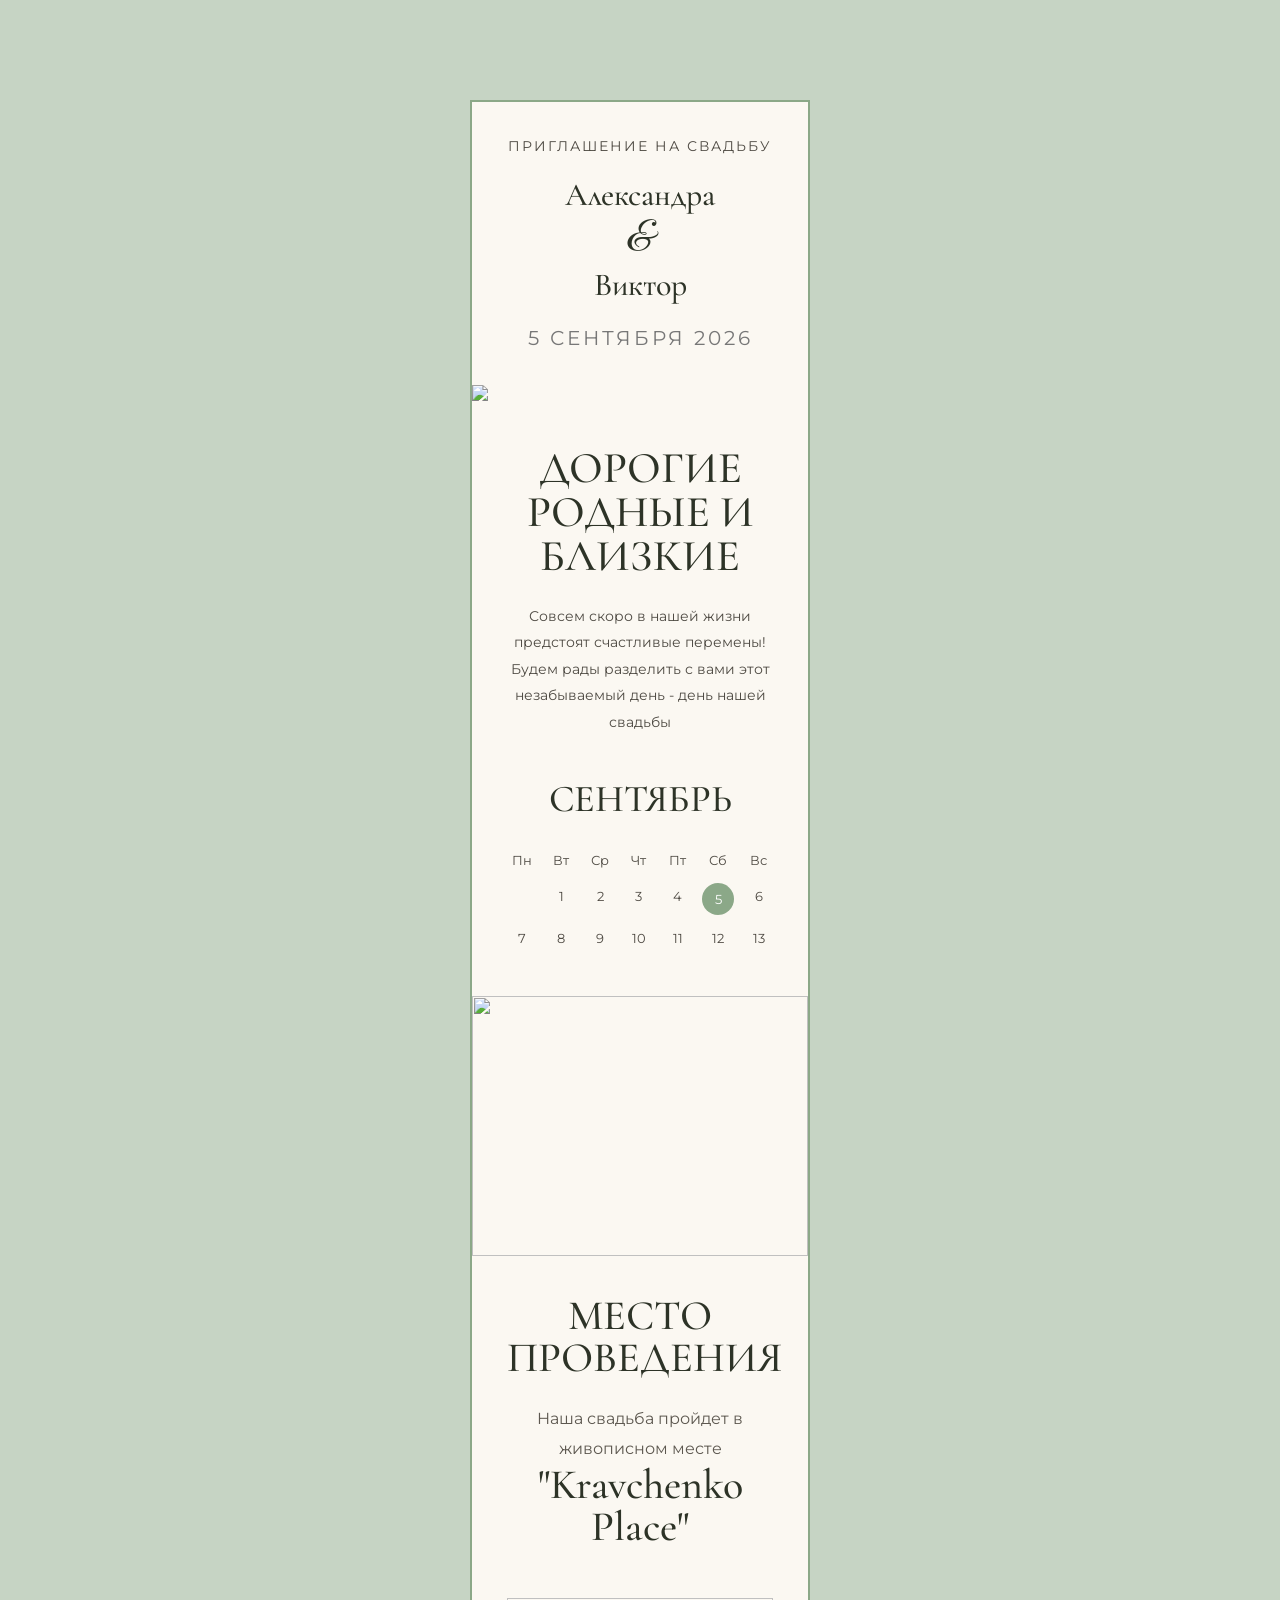
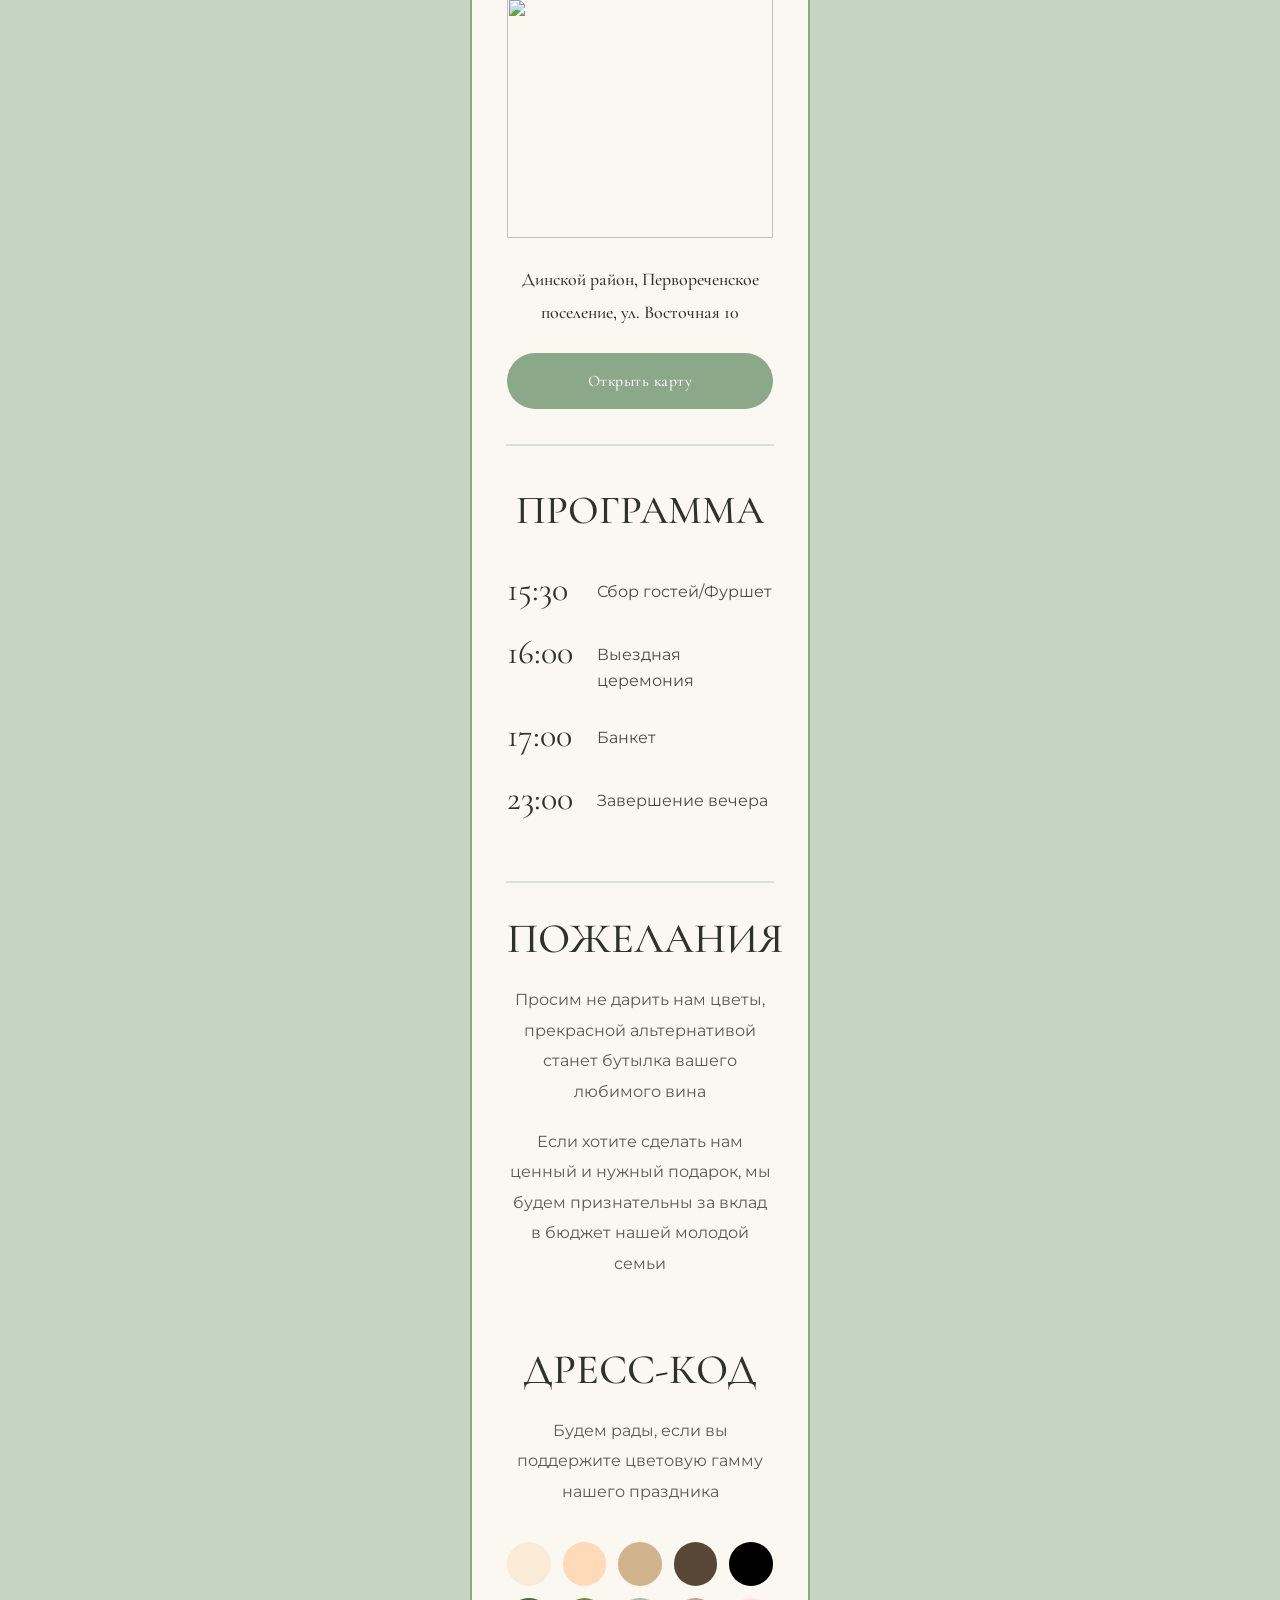
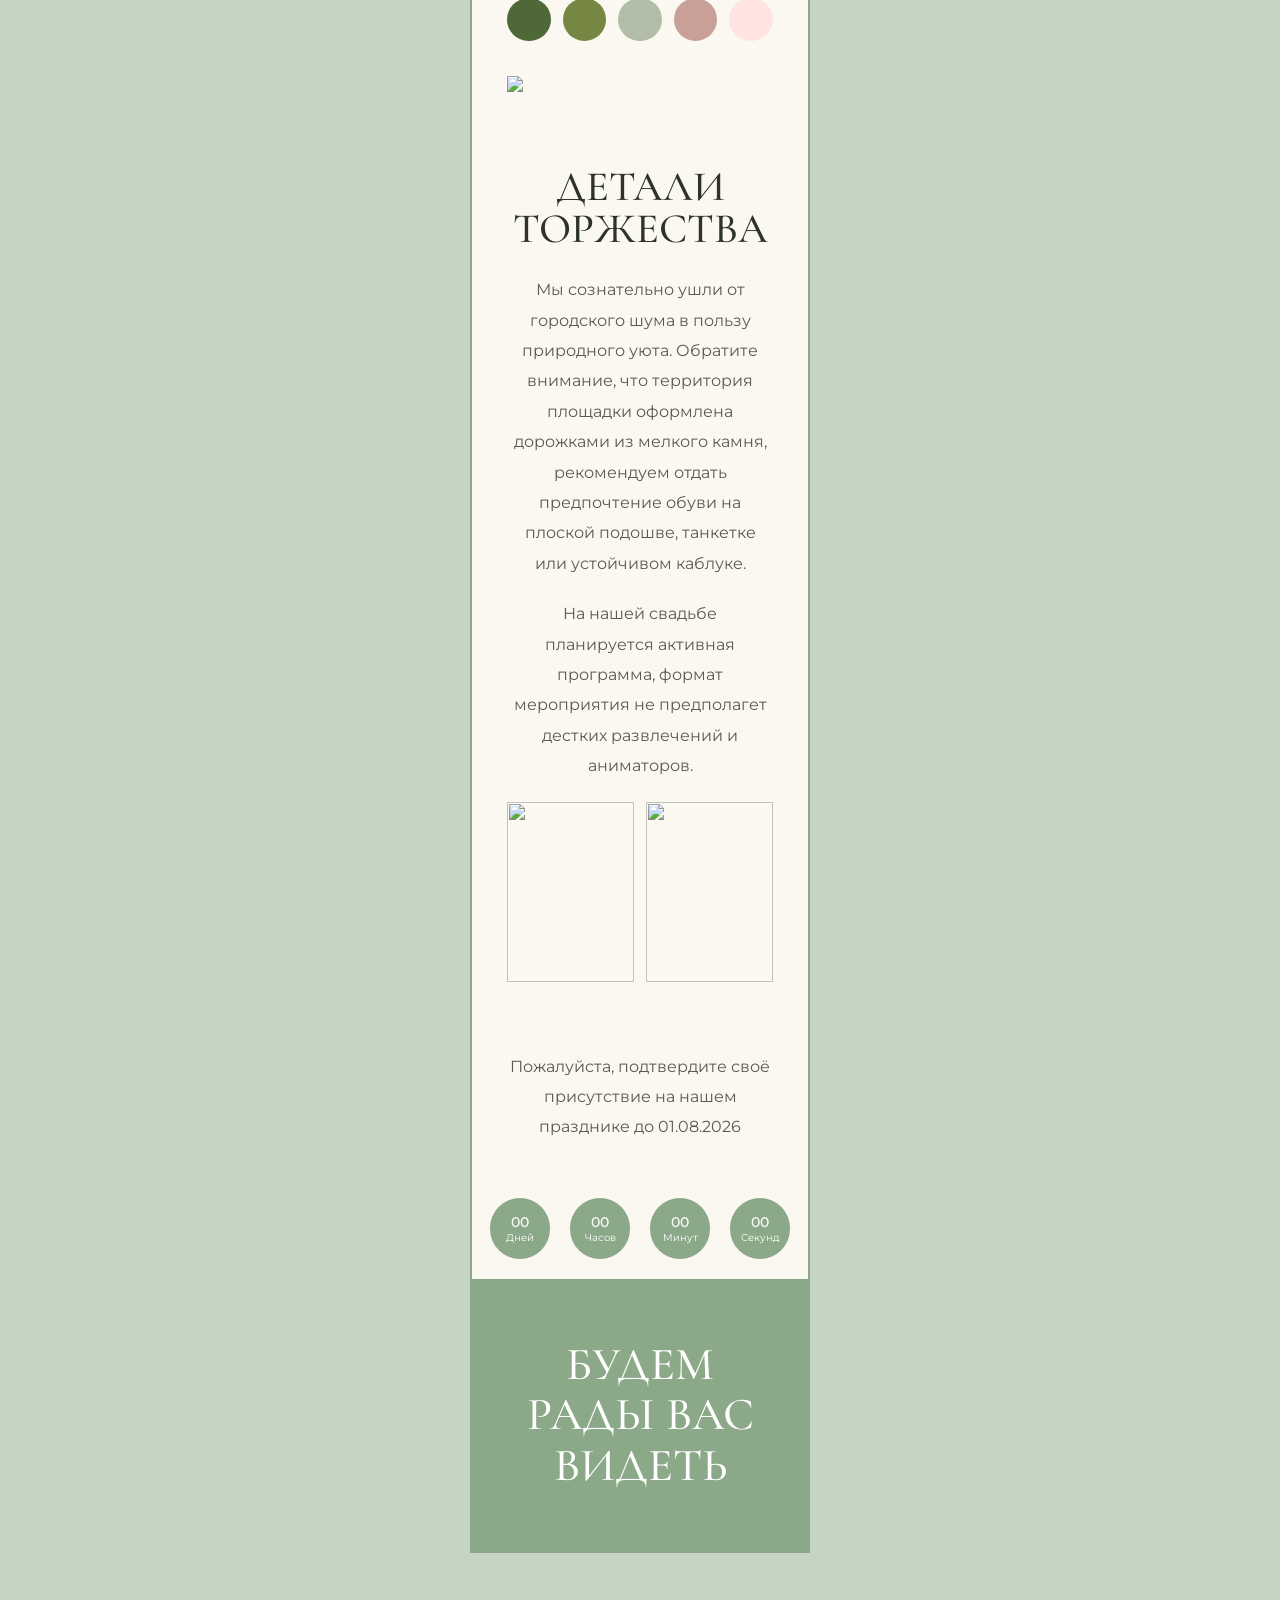
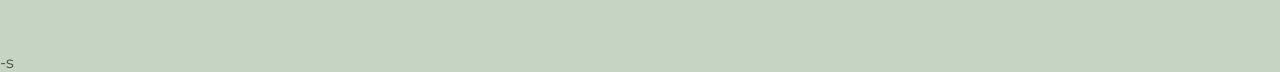
==== web.2.0.html @ 41f01b11 "Add files via upload" ====
<!DOCTYPE html>
<html lang="ru">

<head>
    <meta charset="UTF-8">
    <meta name="viewport" content="width=device-width, initial-scale=1.0">

    <title>Wedding Invitation</title>

    <!-- FONTS -->

    <link rel="preconnect" href="https://fonts.googleapis.com">
    <link rel="preconnect" href="https://fonts.gstatic.com" crossorigin>

    <link href="https://fonts.googleapis.com/css2?family=Cormorant+Garamond:wght@300;400;500;600&family=Montserrat:wght@300;400;500&family=Great+Vibes&display=swap" rel="stylesheet">

    <style>
        /* =========================
RESET
========================= */

        * {
            margin: 0;
            padding: 0;
            box-sizing: border-box;
        }

        body {
            background: #8ba8887d;
            font-family: 'Montserrat', sans-serif;
            color: #4e4a43;
            overflow-x: hidden;
        }

        /* =========================
BACKGROUND GRAIN 8ba8887d цвет бг
========================= */

        body:before {
            content: '';
            position: fixed;
            inset: 0;
            opacity: 0.06;
            background-image: url('https://www.transparenttextures.com/patterns/paper-fibers.png');
            pointer-events: none;
        }

        /* =========================
MAIN LAYOUT
========================= */

        .wrapper {
            width: 100%;
            max-width: 1300px;
            margin: auto;
            padding: 100px 20px;
        }

        .cards {
            display: flex;
            justify-content: center;
            align-items: flex-start;
            gap: 40px;
            flex-wrap: wrap;
        }

        /* =========================
CARD
========================= */

        .card {
            width: 340px;
            background: #fbf8f2;
            border: 2px solid #8ba888;
            position: relative;
            overflow: hidden;
        }

        /* =========================
TYPOGRAPHY
========================= */

        h1,
        h2,
        h3,
        h4 {
            font-family: 'Cormorant Garamond', serif;
            font-weight: 500;
            color: #2d3327;
        }

        .section {
            padding: 35px 35px;
        }

        .title-top {
            text-align: center;
            margin-bottom: 25px;
            letter-spacing: 2px;
            font-size: 14px;
        }

        .names {
            text-align: center;
            line-height: 0.95;
        }

        .names span {
            display: block;
            font-family: 'Great Vibes', cursive;
            font-size: 42px;
            margin: 10px 0;
        }

        .date {
            text-align: center;
            margin-top: 25px;
            font-size: 20px;
            letter-spacing: 3px;
            text-transform: uppercase;
            color: #777;
        }

        .section-title {
            font-size: 42px;
            line-height: 1;
            margin-bottom: 25px;
            text-align: center;
        }

        .text {
            font-size: 16px;
            line-height: 1.9;
            text-align: center;
            color: #5d5850;
        }

        .ra {
            gap: 20px;
            display: grid;
        }

        /* =========================
BOTANICAL DECOR
========================= */

        .leaf-top {
            position: absolute;
            top: -20px;
            left: -10px;
            width: 180px;
            opacity: 0.2;
        }

        .leaf-bottom {
            position: absolute;
            bottom: -20px;
            right: -20px;
            width: 160px;
            opacity: 0.2;
        }

        /* =========================
IMAGE BLOCK
========================= */

        .hero-image {
            width: 100%;
            object-fit: cover;
            display: block;
        }

        /* =========================
INVITATION TEXT
========================= */

        .invitation {
            padding: 45px 35px;
            text-align: center;
        }

        .invitation h2 {
            font-size: 44px;
            line-height: 1;
            margin-bottom: 25px;
        }

        .invitation p {
            line-height: 1.9;
            font-size: 14px;
        }

        /* =========================
CALENDAR
========================= */

        .calendar {
            margin-top: 40px;
            text-align: center;
        }

        .calendar h3 {
            font-size: 38px;
            margin-bottom: 25px;
        }

        .calendar-grid {
            display: grid;
            grid-template-columns: repeat(7, 1fr);
            gap: 10px;
            font-size: 13px;
        }

        .calendar-grid span {
            padding: 5px;
        }

        .active-day {
            width: 32px;
            height: 32px;
            margin: auto;
            border-radius: 50%;
            background: #8ba888;
            color: white;
            display: flex;
            justify-content: center;
            align-items: center;
        }

        /* =========================
TIMER
========================= */
        .timer {
            display: flex;
            gap: 20px;
            font-family: Montserrat, sans-serif;
            justify-content: center;
            padding: 20px;
            color: #ffffff;
            font-size: 10px;
        }

        .timer-item {
            display: flex;
            flex-direction: column;
            align-items: center;
            background: #8ba888;
            padding: 15px;
            border-radius: 30px;
            min-width: 60px;
            width: 100%;
        }

        .timer-item span:first-child {
            font-size: 14px;
            font-weight: 500;
        }


        /* =========================
PROGRAM
========================= */

        .program-image {
            width: 100%;
            height: 260px;
            object-fit: cover;
        }

        .program {
            padding: 40px 35px;
        }

        .program h2 {
            text-align: center;
            font-size: 40px;
            margin-bottom: 35px;
        }

        .timeline-item {
            display: flex;
            margin-bottom: 22px;
            align-items: flex-start;
        }

        .time {
            width: 90px;
            font-family: 'Cormorant Garamond', serif;
            font-size: 34px;
            color: #2d3327;
        }

        .event {
            flex: 1;
            fontize: 14px;
            line-height: 1.6;
            padding-top: 10px;
        }

        /* =========================
VENUE
========================= */

        .venue-image {
            width: 100%;
            height: 240px;
            object-fit: cover;
            margin: 25px 0;
        }

        .address {
            text-align: center;
            line-height: 1.8;
            font-size: 18px;
        }

        /* =========================
PALETTE
========================= */

        .palette {
            display: grid;
            grid-template-columns: repeat(5, 1fr);
            gap: 12px;
            margin: 35px 0;
        }

        .palette span {
            width: 100%;
            aspect-ratio: 1/1;
            border-radius: 50%;
        }

        /* =========================
MOODBOARD
========================= */

        .moodboard {
            display: grid;
            grid-template-columns: 1fr 1fr;
            gap: 12px;
        }

        .moodboard img {
            width: 100%;
            height: 180px;
            object-fit: cover;
        }

        .dress-image {
            width: 100%;
            object-fit: cover;
        }

        /* =========================
BUTTON
========================= */

        .btn {
            display: block;
            width: 100%;
            padding: 18px;
            border-radius: 100px;
            background: #8ba888;
            color: white;
            text-decoration: none;
            text-align: center;
            margin-top: 25px;
            transition: 0.3s;
            font-size: 16px;
            letter-spacing: 0.5px;
            border: none;
        }
        }

        .btn:hover {
            background: #5e6549;
        }

        /* =========================
FOOTER BLOCK #6c8b60 #7a8060
========================= */

        .footer-block {
            background: #8ba888;
            color: white;
            text-align: center;
            padding: 60px 30px;
        }

        .footer-block h2 {
            color: white;
            font-size: 46px;
            line-height: 1.1;
        }

        /* =========================
SIDE TITLE
========================= */

        .side-title {
            position: absolute;
            left: -120px;
            top: 50%;
            transform: rotate(-90deg);
            transform-origin: left top;
            font-family: 'Cormorant Garamond', serif;
            font-size: 56px;
            color: #2d3327;
            letter-spacing: 2px;
        }

        /* =========================
ANIMATION
========================= */

        .card {
            animation: fadeUp 1s ease;
        }

        @keyframes fadeUp {

            from {
                opacity: 0;
                transform: translateY(40px);
            }

            to {
                opacity: 1;
                transform: translateY(0);
            }

        }

        /* =========================
MOBILE
========================= */

        max-width:1100px {

            .cards {
                flex-direction: column;
                align-items: center;
            }

            .side-title {
                display: none;
            }

        }

        max-width:480px {

            .wrapper {
                padding: 50px 15px;
            }

            .card {
                width: 100%;
            }

            .section-title,
            .invitation h2 {
                font-size: 34px;
            }

            .names {
                font-size: 46px;
            }

            .footer-block h2 {
                font-size: 34px;
            }

        }

        .simple-divider {
            border: none;
            border-top: 2px solid #8ba888;
            margin: 2px;
            opacity: 30%;
            margin: 0 auto;
            width: 80%;
        }
    </style>
</head>

<body>

    <div class="wrapper">

        <div class="cards">

            <!-- =========================
        LEFT CARD
        ========================= -->

            <div class="card">



                <img class="leaf-top" src="https://pngimg.com/d/branches_PNG57.png">
                <img class="leaf-bottom" src="https://pngimg.com/d/branches_PNG57.png">

                <div class="section">

                    <div class="title-top">
                        ПРИГЛАШЕНИЕ НА СВАДЬБУ
                    </div>

                    <h1 class="names">
                        Александра
                        <span>&</span>
                        Виктор
                    </h1>

                    <div class="date">
                        5 сентября 2026
                    </div>

                </div>

                <img class="hero-image" src="C:\Users\Виктор\Downloads\IMG_0190.png">
                <div>
                    <div class="invitation">

                        <h2>
                            ДОРОГИЕ

                            РОДНЫЕ И БЛИЗКИЕ
                        </h2>

                        <p>
                            Совсем скоро в нашей жизни
                            предстоят счастливые перемены!
                            Будем рады разделить с вами этот незабываемый день - день нашей свадьбы
                        </p>

                        <div class="calendar">

                            <h3>СЕНТЯБРЬ</h3>

                            <div class="calendar-grid">

                                <span>Пн</span>
                                <span>Вт</span>
                                <span>Ср</span>
                                <span>Чт</span>
                                <span>Пт</span>
                                <span>Сб</span>
                                <span>Вс</span>

                                <span></span>


                                <span>1</span>

                                <span>2</span>
                                <span>3</span>
                                <span>4</span>
                                <span class="active-day">
                                    5
                                </span>
                                <span>6</span>
                                <span>7</span>
                                <span>8</span>

                                <span>9</span>
                                <span>10</span>
                                <span>11</span>
                                <span>12</span>



                                <span>13</span>

                            </div>

                        </div>

                    </div>

                    <img class="program-image" src="C:\Users\Виктор\Downloads\IMG_0188.png">



                    <div class="section">

                        <h2 class="section-title">
                            МЕСТО ПРОВЕДЕНИЯ
                        </h2>

                        <p class="text">
                            Наша свадьба пройдет
                            в живописном месте
                            <h2 class="section-title">"Kravchenko Place"<h2>
                        </p>

                        <img class="venue-image" src="https://kravchenko-place.ru/img/proposal/proposal-5.webp">

                        <p class="address">
                            Динской район,

                            Первореченское поселение,

                            ул. Восточная 10
                        </p>

                        <a href="https://yandex.ru/maps/-/CPCX789n" target="_blank" class="btn">
                            Открыть карту
                        </a>

                    </div>


                </div>


                <!-- =========================
        RIGHT CARD
        ========================= -->
                <hr class="simple-divider">
                <div class="program">


                    <h2>
                        ПРОГРАММА
                    </h2>

                    <div class="timeline-item">
                        <div class="time">15:30</div>
                        <div class="event">Сбор гостей/Фуршет</div>
                    </div>

                    <div class="timeline-item">
                        <div class="time">16:00</div>
                        <div class="event">Выездная церемония</div>
                    </div>

                    <div class="timeline-item">
                        <div class="time">17:00</div>
                        <div class="event">Банкет</div>
                    </div>

                    <div class="timeline-item">
                        <div class="time">23:00</div>
                        <div class="event">Завершение вечера</div>
                    </div>


                </div>
                <hr class="simple-divider">


                <!-- WISH -->

                <div class="section">
                    <h2 class="section-title">
                        ПОЖЕЛАНИЯ
                    </h2>

                    <div class="ra">
                        <p class="text">
                            Просим не дарить нам цветы, прекрасной альтернативой станет бутылка вашего любимого вина </p>
                        <p class="text"> Если хотите сделать нам ценный и нужный подарок, мы будем признательны за вклад в бюджет нашей молодой семьи
                        </p>
                    </div>

                </div>

                <!-- DRESS CODE -->

                <div class="section">

                    <h2 class="section-title">
                        ДРЕСС-КОД
                    </h2>

                    <p class="text">
                        Будем рады, если вы поддержите
                        цветовую гамму нашего праздника
                    </p>

                    <div class="palette">

                        <span style="background:#FAEBD7"></span>
                        <span style="background:#FFDAB9"></span>
                        <span style="background:#D2B48C"></span>
                        <span style="background:#584737"></span>
                        <span style="background:#010101"></span>

                        <span style="background:#4E6838"></span>
                        <span style="background:#768743"></span>
                        <span style="background:#B1BDA7"></span>
                        <span style="background:#C8A098"></span>
                        <span style="background:#FFE4E1"></span>

                    </div>

                    <img class="dress-image" src="C:\Users\Виктор\Downloads\dress.png">





                </div>
                <!-- DETAILS-->

                <div class="section">

                    <h2 class="section-title">
                        ДЕТАЛИ ТОРЖЕСТВА
                    </h2>
                    <div class="ra">
                        <p class="text">
                            Мы сознательно ушли от городского шума в пользу природного уюта. Обратите внимание, что территория площадки оформлена дорожками из мелкого камня, рекомендуем отдать предпочтение обуви на плоской подошве, танкетке или устойчивом каблуке.
                        </p>

                        <p class="text">
                            На нашей свадьбе планируется активная программа, формат мероприятия не предполагет дестких развлечений и аниматоров.
                        </p>
                        <div class="moodboard">

                            <img src="https://avatars.mds.yandex.net/get-altay/11299266/2a00000191fdfb57966307c439804e7e529c/XXXL">

                            <img src="https://kravchenko-place.ru/img/pictures/gallery-6.webp">

                        </div>
                    </div>

                </div>
                <!-- RSVP -->

                <div class="section">


                    <p class="text">
                        Пожалуйста, подтвердите своё присутствие на нашем празднике до 01.08.2026
                    </p>



                </div>

                <div>
                    <div class="timer">
                        <div class="timer-item"><span id="days">00</span><span>Дней</span></div>
                        <div class="timer-item"><span id="hours">00</span><span>Часов</span></div>
                        <div class="timer-item"><span id="minutes">00</span><span>Минут</span></div>
                        <div class="timer-item"><span id="seconds">00</span><span>Секунд</span></div>
                    </div>
                </div>

                <!-- FOOTER -->

                <div class="footer-block">

                    <h2>
                        БУДЕМ РАДЫ

                        ВАС ВИДЕТЬ
                    </h2>

                </div>

            </div>

        </div>

    </div>
    <script>
        // Укажите целевую дату (год, месяц (0-11), день, часы, минуты)
        const targetDate = new Date(2026, 08, 05, 15, 00, 00);

        function updateTimer() {
            const now = new Date();
            const diff = targetDate - now;

            if (diff <= 0) {
                clearInterval(interval);
                document.querySelector('.timer').innerHTML = "Время вышло!";
                return;
            }

            const days = Math.floor(diff / (1000 * 60 * 60 * 24));
            const hours = Math.floor((diff / (1000 * 60 * 60)) % 24);
            const minutes = Math.floor((diff / (1000 * 60)) % 60);
            const seconds = Math.floor((diff / 1000) % 60);

            document.getElementById('days').textContent = String(days).padStart(2, '0');
            document.getElementById('hours').textContent = String(hours).padStart(2, '0');
            document.getElementById('minutes').textContent = String(minutes).padStart(2, '0');
            document.getElementById('seconds').textContent = String(seconds).padStart(2, '0');
        }

        // Запуск таймера сразу и обновление каждую секунду
        updateTimer();
        const interval = setInterval(updateTimer, 1000);
    </script>

</body>

</html>-s
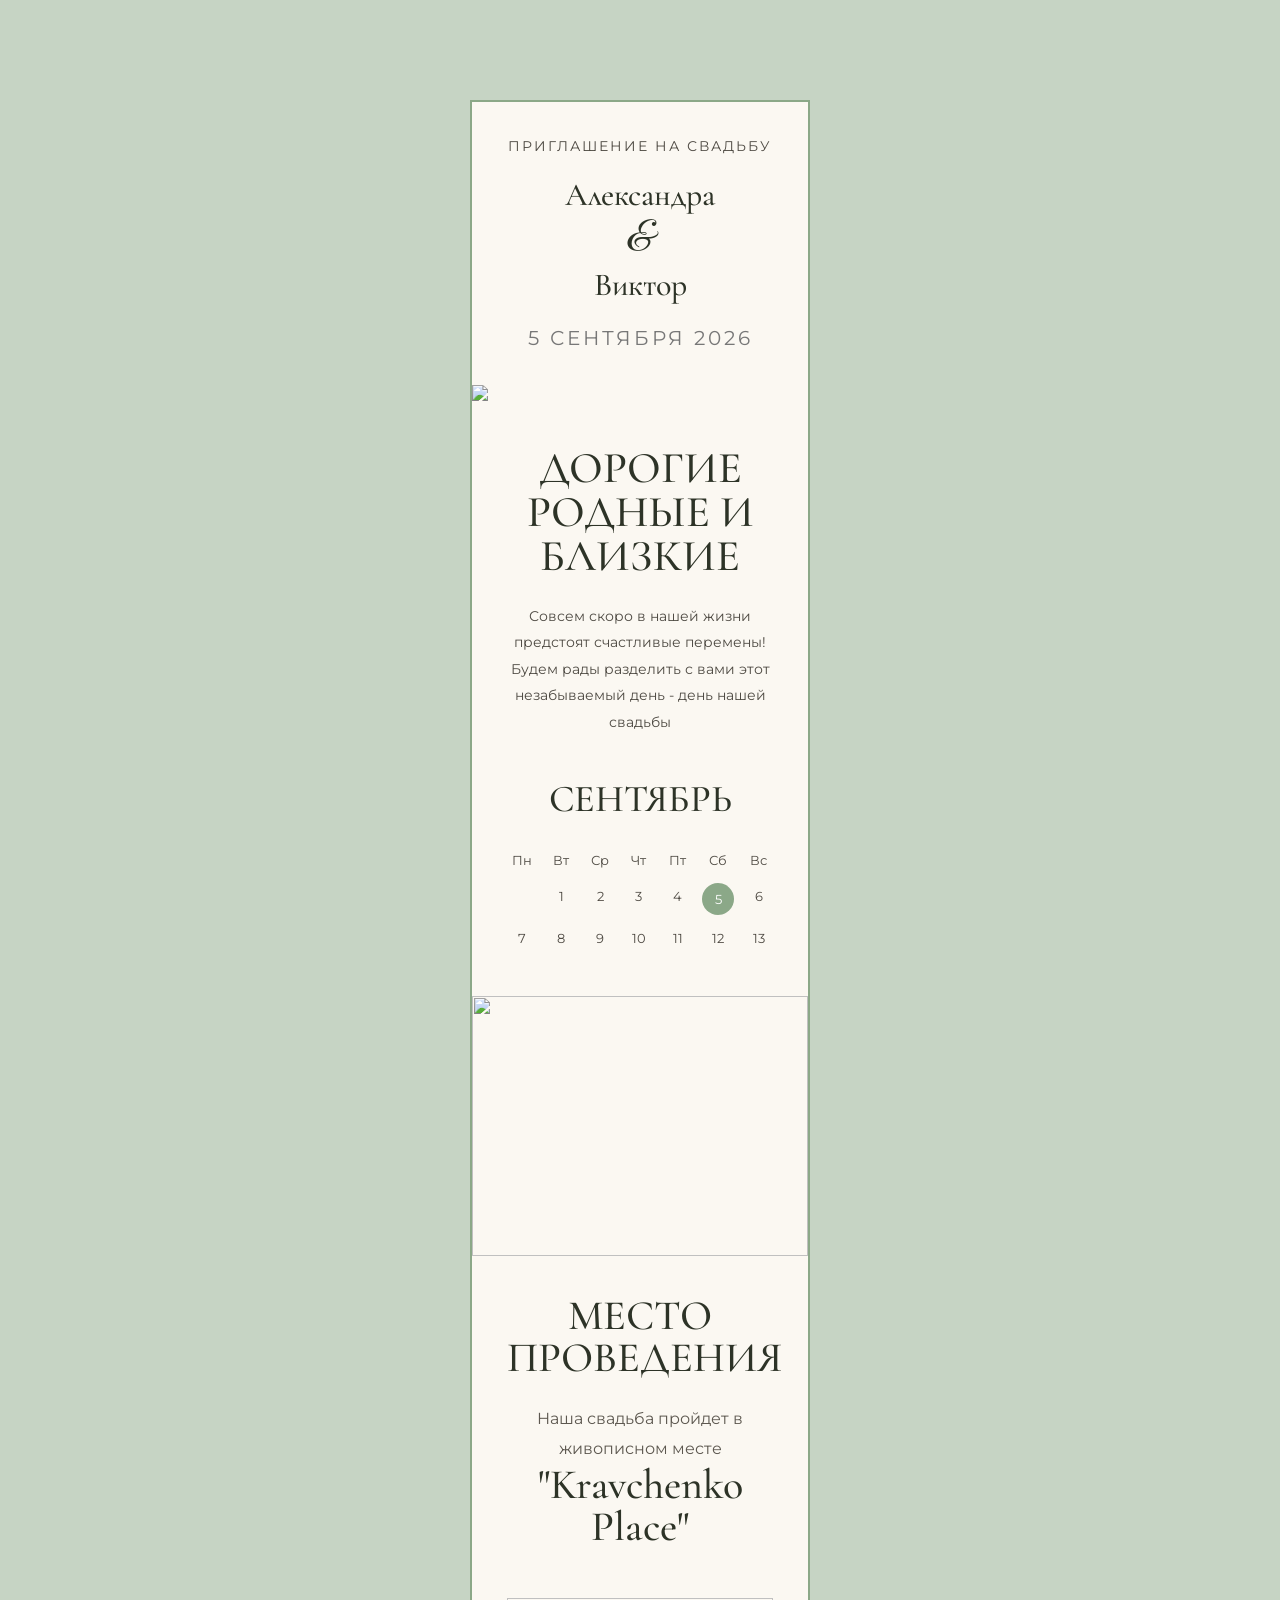
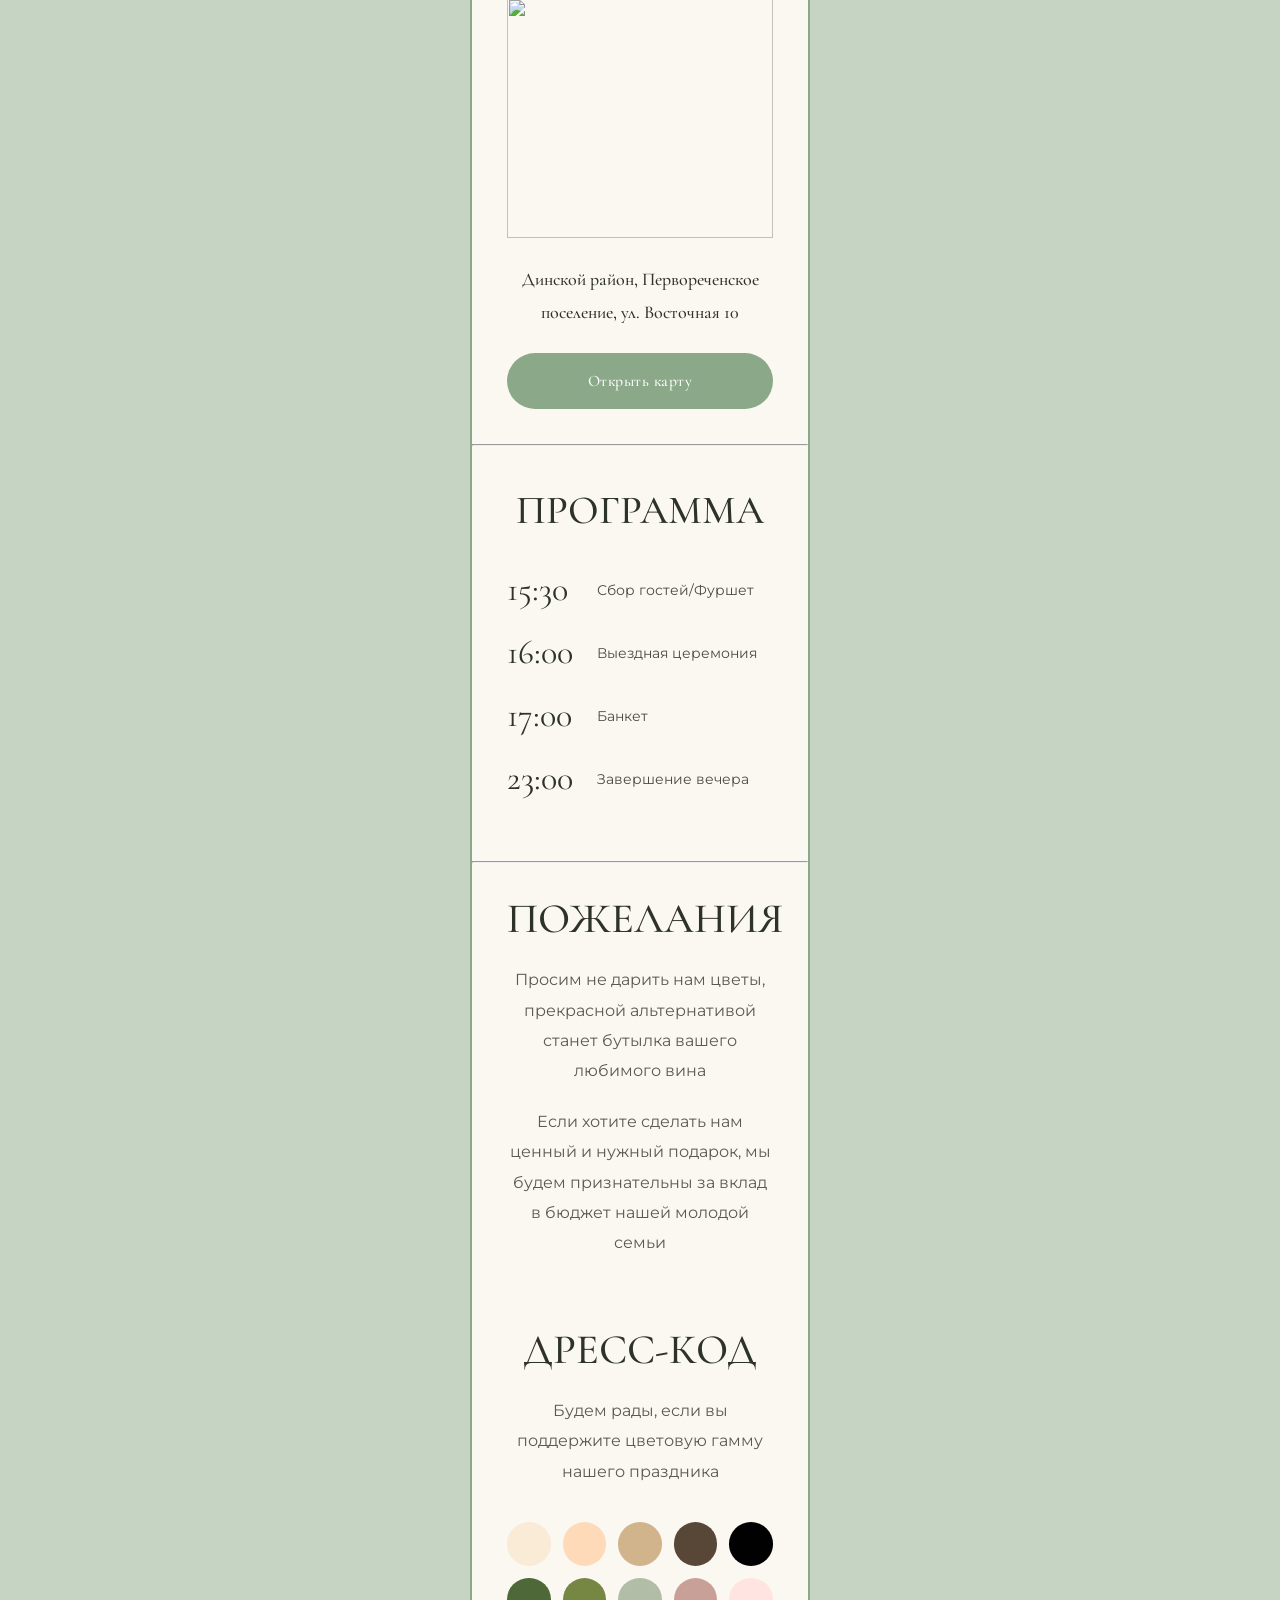
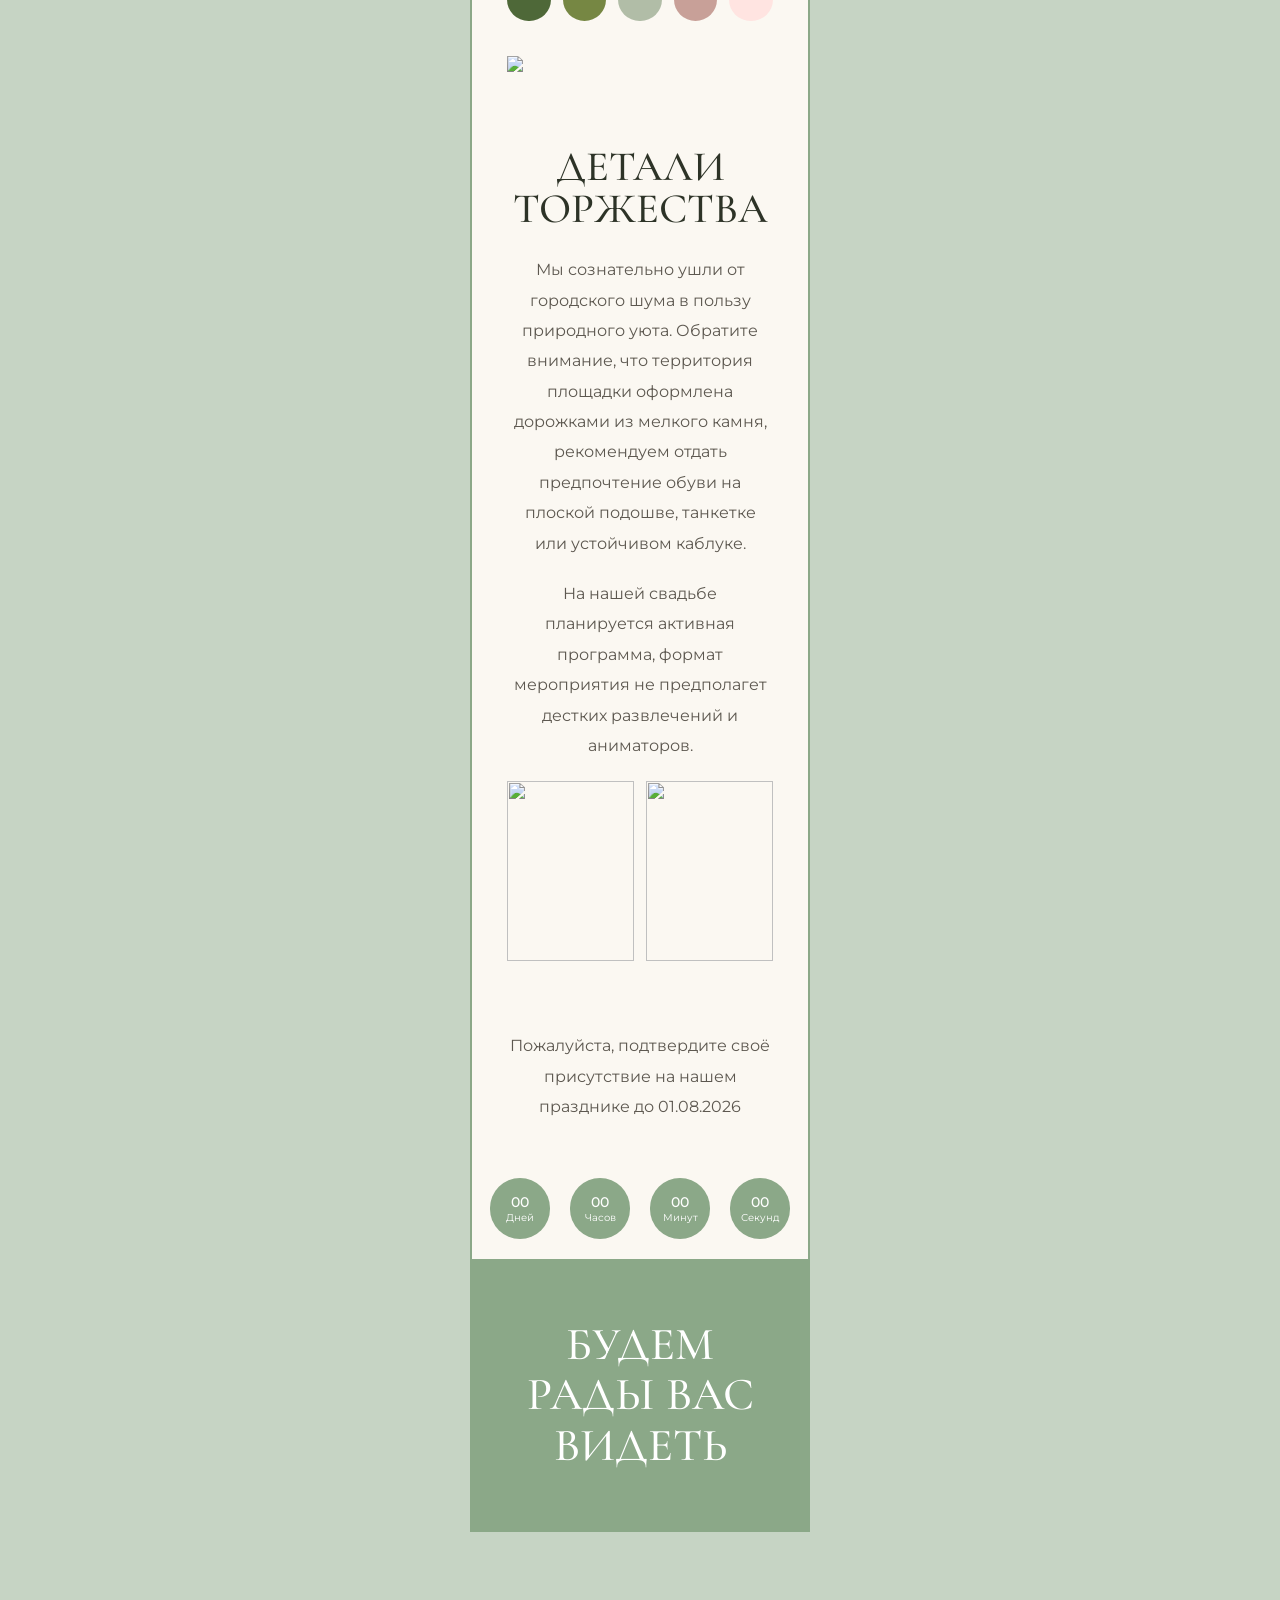
==== commit d06143c8: "Add files via upload" ====
--- a/web.2.0.html
+++ b/web.2.0.html
@@ -1,5 +1,6 @@
 <!DOCTYPE html>
 <html lang="ru">
+<link rel="stylesheet" href="style.css">
 
 <head>
     <meta charset="UTF-8">
@@ -14,475 +15,7 @@
 
     <link href="https://fonts.googleapis.com/css2?family=Cormorant+Garamond:wght@300;400;500;600&family=Montserrat:wght@300;400;500&family=Great+Vibes&display=swap" rel="stylesheet">
 
-    <style>
-        /* =========================
-RESET
-========================= */
-
-        * {
-            margin: 0;
-            padding: 0;
-            box-sizing: border-box;
-        }
-
-        body {
-            background: #8ba8887d;
-            font-family: 'Montserrat', sans-serif;
-            color: #4e4a43;
-            overflow-x: hidden;
-        }
-
-        /* =========================
-BACKGROUND GRAIN 8ba8887d цвет бг
-========================= */
-
-        body:before {
-            content: '';
-            position: fixed;
-            inset: 0;
-            opacity: 0.06;
-            background-image: url('https://www.transparenttextures.com/patterns/paper-fibers.png');
-            pointer-events: none;
-        }
-
-        /* =========================
-MAIN LAYOUT
-========================= */
-
-        .wrapper {
-            width: 100%;
-            max-width: 1300px;
-            margin: auto;
-            padding: 100px 20px;
-        }
-
-        .cards {
-            display: flex;
-            justify-content: center;
-            align-items: flex-start;
-            gap: 40px;
-            flex-wrap: wrap;
-        }
-
-        /* =========================
-CARD
-========================= */
-
-        .card {
-            width: 340px;
-            background: #fbf8f2;
-            border: 2px solid #8ba888;
-            position: relative;
-            overflow: hidden;
-        }
-
-        /* =========================
-TYPOGRAPHY
-========================= */
-
-        h1,
-        h2,
-        h3,
-        h4 {
-            font-family: 'Cormorant Garamond', serif;
-            font-weight: 500;
-            color: #2d3327;
-        }
-
-        .section {
-            padding: 35px 35px;
-        }
-
-        .title-top {
-            text-align: center;
-            margin-bottom: 25px;
-            letter-spacing: 2px;
-            font-size: 14px;
-        }
-
-        .names {
-            text-align: center;
-            line-height: 0.95;
-        }
-
-        .names span {
-            display: block;
-            font-family: 'Great Vibes', cursive;
-            font-size: 42px;
-            margin: 10px 0;
-        }
-
-        .date {
-            text-align: center;
-            margin-top: 25px;
-            font-size: 20px;
-            letter-spacing: 3px;
-            text-transform: uppercase;
-            color: #777;
-        }
-
-        .section-title {
-            font-size: 42px;
-            line-height: 1;
-            margin-bottom: 25px;
-            text-align: center;
-        }
-
-        .text {
-            font-size: 16px;
-            line-height: 1.9;
-            text-align: center;
-            color: #5d5850;
-        }
-
-        .ra {
-            gap: 20px;
-            display: grid;
-        }
-
-        /* =========================
-BOTANICAL DECOR
-========================= */
-
-        .leaf-top {
-            position: absolute;
-            top: -20px;
-            left: -10px;
-            width: 180px;
-            opacity: 0.2;
-        }
-
-        .leaf-bottom {
-            position: absolute;
-            bottom: -20px;
-            right: -20px;
-            width: 160px;
-            opacity: 0.2;
-        }
-
-        /* =========================
-IMAGE BLOCK
-========================= */
-
-        .hero-image {
-            width: 100%;
-            object-fit: cover;
-            display: block;
-        }
-
-        /* =========================
-INVITATION TEXT
-========================= */
-
-        .invitation {
-            padding: 45px 35px;
-            text-align: center;
-        }
-
-        .invitation h2 {
-            font-size: 44px;
-            line-height: 1;
-            margin-bottom: 25px;
-        }
-
-        .invitation p {
-            line-height: 1.9;
-            font-size: 14px;
-        }
-
-        /* =========================
-CALENDAR
-========================= */
-
-        .calendar {
-            margin-top: 40px;
-            text-align: center;
-        }
-
-        .calendar h3 {
-            font-size: 38px;
-            margin-bottom: 25px;
-        }
-
-        .calendar-grid {
-            display: grid;
-            grid-template-columns: repeat(7, 1fr);
-            gap: 10px;
-            font-size: 13px;
-        }
-
-        .calendar-grid span {
-            padding: 5px;
-        }
-
-        .active-day {
-            width: 32px;
-            height: 32px;
-            margin: auto;
-            border-radius: 50%;
-            background: #8ba888;
-            color: white;
-            display: flex;
-            justify-content: center;
-            align-items: center;
-        }
-
-        /* =========================
-TIMER
-========================= */
-        .timer {
-            display: flex;
-            gap: 20px;
-            font-family: Montserrat, sans-serif;
-            justify-content: center;
-            padding: 20px;
-            color: #ffffff;
-            font-size: 10px;
-        }
-
-        .timer-item {
-            display: flex;
-            flex-direction: column;
-            align-items: center;
-            background: #8ba888;
-            padding: 15px;
-            border-radius: 30px;
-            min-width: 60px;
-            width: 100%;
-        }
-
-        .timer-item span:first-child {
-            font-size: 14px;
-            font-weight: 500;
-        }
-
-
-        /* =========================
-PROGRAM
-========================= */
-
-        .program-image {
-            width: 100%;
-            height: 260px;
-            object-fit: cover;
-        }
-
-        .program {
-            padding: 40px 35px;
-        }
-
-        .program h2 {
-            text-align: center;
-            font-size: 40px;
-            margin-bottom: 35px;
-        }
-
-        .timeline-item {
-            display: flex;
-            margin-bottom: 22px;
-            align-items: flex-start;
-        }
-
-        .time {
-            width: 90px;
-            font-family: 'Cormorant Garamond', serif;
-            font-size: 34px;
-            color: #2d3327;
-        }
-
-        .event {
-            flex: 1;
-            fontize: 14px;
-            line-height: 1.6;
-            padding-top: 10px;
-        }
-
-        /* =========================
-VENUE
-========================= */
-
-        .venue-image {
-            width: 100%;
-            height: 240px;
-            object-fit: cover;
-            margin: 25px 0;
-        }
-
-        .address {
-            text-align: center;
-            line-height: 1.8;
-            font-size: 18px;
-        }
-
-        /* =========================
-PALETTE
-========================= */
-
-        .palette {
-            display: grid;
-            grid-template-columns: repeat(5, 1fr);
-            gap: 12px;
-            margin: 35px 0;
-        }
-
-        .palette span {
-            width: 100%;
-            aspect-ratio: 1/1;
-            border-radius: 50%;
-        }
-
-        /* =========================
-MOODBOARD
-========================= */
-
-        .moodboard {
-            display: grid;
-            grid-template-columns: 1fr 1fr;
-            gap: 12px;
-        }
-
-        .moodboard img {
-            width: 100%;
-            height: 180px;
-            object-fit: cover;
-        }
-
-        .dress-image {
-            width: 100%;
-            object-fit: cover;
-        }
-
-        /* =========================
-BUTTON
-========================= */
-
-        .btn {
-            display: block;
-            width: 100%;
-            padding: 18px;
-            border-radius: 100px;
-            background: #8ba888;
-            color: white;
-            text-decoration: none;
-            text-align: center;
-            margin-top: 25px;
-            transition: 0.3s;
-            font-size: 16px;
-            letter-spacing: 0.5px;
-            border: none;
-        }
-        }
-
-        .btn:hover {
-            background: #5e6549;
-        }
-
-        /* =========================
-FOOTER BLOCK #6c8b60 #7a8060
-========================= */
-
-        .footer-block {
-            background: #8ba888;
-            color: white;
-            text-align: center;
-            padding: 60px 30px;
-        }
-
-        .footer-block h2 {
-            color: white;
-            font-size: 46px;
-            line-height: 1.1;
-        }
-
-        /* =========================
-SIDE TITLE
-========================= */
-
-        .side-title {
-            position: absolute;
-            left: -120px;
-            top: 50%;
-            transform: rotate(-90deg);
-            transform-origin: left top;
-            font-family: 'Cormorant Garamond', serif;
-            font-size: 56px;
-            color: #2d3327;
-            letter-spacing: 2px;
-        }
-
-        /* =========================
-ANIMATION
-========================= */
-
-        .card {
-            animation: fadeUp 1s ease;
-        }
-
-        @keyframes fadeUp {
-
-            from {
-                opacity: 0;
-                transform: translateY(40px);
-            }
-
-            to {
-                opacity: 1;
-                transform: translateY(0);
-            }
-
-        }
-
-        /* =========================
-MOBILE
-========================= */
-
-        max-width:1100px {
-
-            .cards {
-                flex-direction: column;
-                align-items: center;
-            }
-
-            .side-title {
-                display: none;
-            }
-
-        }
-
-        max-width:480px {
-
-            .wrapper {
-                padding: 50px 15px;
-            }
-
-            .card {
-                width: 100%;
-            }
-
-            .section-title,
-            .invitation h2 {
-                font-size: 34px;
-            }
-
-            .names {
-                font-size: 46px;
-            }
-
-            .footer-block h2 {
-                font-size: 34px;
-            }
-
-        }
-
-        .simple-divider {
-            border: none;
-            border-top: 2px solid #8ba888;
-            margin: 2px;
-            opacity: 30%;
-            margin: 0 auto;
-            width: 80%;
-        }
-    </style>
+
 </head>
 
 <body>
@@ -520,7 +53,7 @@
 
                 </div>
 
-                <img class="hero-image" src="C:\Users\Виктор\Downloads\IMG_0190.png">
+                <img class="hero-image" src="/img/IMG_0190.png">
                 <div>
                     <div class="invitation">
 
@@ -580,7 +113,7 @@
 
                     </div>
 
-                    <img class="program-image" src="C:\Users\Виктор\Downloads\IMG_0188.png">
+                    <img class="program-image" src="/img/IMG_0188.png">
 
 
 
@@ -697,7 +230,7 @@
 
                     </div>
 
-                    <img class="dress-image" src="C:\Users\Виктор\Downloads\dress.png">
+                    <img class="dress-image" src="/img/dress.png">
 
 
 
@@ -800,4 +333,4 @@
 
 </body>
 
-</html>-s+</html>
--- a/style.css
+++ b/style.css
@@ -0,0 +1,393 @@
+/* =========================
+RESET
+========================= */
+
+* {
+    margin: 0;
+    padding: 0;
+    box-sizing: border-box;
+}
+
+body {
+    background: #8ba8887d;
+    font-family: 'Montserrat', sans-serif;
+    color: #4e4a43;
+    overflow-x: hidden;
+}
+
+/* =========================
+BACKGROUND GRAIN 8ba8887d цвет бг
+========================= */
+
+body:before {
+    content: '';
+    position: fixed;
+    inset: 0;
+    opacity: 0.06;
+    background-image: url('https://www.transparenttextures.com/patterns/paper-fibers.png');
+    pointer-events: none;
+}
+
+/* =========================
+MAIN LAYOUT
+========================= */
+
+.wrapper {
+    width: 100%;
+    max-width: 1300px;
+    margin: auto;
+    padding: 100px 20px;
+}
+
+.cards {
+    display: flex;
+    justify-content: center;
+    align-items: flex-start;
+    gap: 40px;
+    flex-wrap: wrap;
+}
+
+/* =========================
+CARD
+========================= */
+
+.card {
+    width: 340px;
+    background: #fbf8f2;
+    border: 2px solid #8ba888;
+    position: relative;
+    overflow: hidden;
+}
+
+/* =========================
+TYPOGRAPHY
+========================= */
+
+h1,
+h2,
+h3,
+h4 {
+    font-family: 'Cormorant Garamond', serif;
+    font-weight: 500;
+    color: #2d3327;
+}
+
+.section {
+    padding: 35px 35px;
+}
+
+.title-top {
+    text-align: center;
+    margin-bottom: 25px;
+    letter-spacing: 2px;
+    font-size: 14px;
+}
+
+.names {
+    text-align: center;
+    line-height: 0.95;
+}
+
+.names span {
+    display: block;
+    font-family: 'Great Vibes', cursive;
+    font-size: 42px;
+    margin: 10px 0;
+}
+
+.date {
+    text-align: center;
+    margin-top: 25px;
+    font-size: 20px;
+    letter-spacing: 3px;
+    text-transform: uppercase;
+    color: #777;
+}
+
+.section-title {
+    font-size: 42px;
+    line-height: 1;
+    margin-bottom: 25px;
+    text-align: center;
+}
+
+.text {
+    font-size: 16px;
+    line-height: 1.9;
+    text-align: center;
+    color: #5d5850;
+}
+
+.ra {
+    gap: 20px;
+    display: grid;
+}
+
+/* =========================
+BOTANICAL DECOR
+========================= */
+
+.leaf-top {
+    position: absolute;
+    top: -20px;
+    left: -10px;
+    width: 180px;
+    opacity: 0.2;
+}
+
+.leaf-bottom {
+    position: absolute;
+    bottom: -20px;
+    right: -20px;
+    width: 160px;
+    opacity: 0.2;
+}
+
+/* =========================
+IMAGE BLOCK
+========================= */
+
+.hero-image {
+    width: 100%;
+    object-fit: cover;
+    display: block;
+}
+
+/* =========================
+INVITATION TEXT
+========================= */
+
+.invitation {
+    padding: 45px 35px;
+    text-align: center;
+}
+
+.invitation h2 {
+    font-size: 44px;
+    line-height: 1;
+    margin-bottom: 25px;
+}
+
+.invitation p {
+    line-height: 1.9;
+    font-size: 14px;
+}
+
+/* =========================
+CALENDAR
+========================= */
+
+.calendar {
+    margin-top: 40px;
+    text-align: center;
+}
+
+.calendar h3 {
+    font-size: 38px;
+    margin-bottom: 25px;
+}
+
+.calendar-grid {
+    display: grid;
+    grid-template-columns: repeat(7, 1fr);
+    gap: 10px;
+    font-size: 13px;
+}
+
+.calendar-grid span {
+    padding: 5px;
+}
+
+.active-day {
+    width: 32px;
+    height: 32px;
+    margin: auto;
+    border-radius: 50%;
+    background: #8ba888;
+    color: white;
+    display: flex;
+    justify-content: center;
+    align-items: center;
+}
+
+/* =========================
+TIMER
+========================= */
+.timer {
+    display: flex;
+    gap: 20px;
+    font-family: Montserrat, sans-serif;
+    justify-content: center;
+    padding: 20px;
+    color: #ffffff;
+    font-size: 10px;
+}
+
+.timer-item {
+    display: flex;
+    flex-direction: column;
+    align-items: center;
+    background: #8ba888;
+    padding: 15px;
+    border-radius: 30px;
+    min-width: 60px;
+    width: 100%;
+}
+
+.timer-item span:first-child {
+    font-size: 14px;
+    font-weight: 500;
+}
+
+
+/* =========================
+PROGRAM
+========================= */
+
+.program-image {
+    width: 100%;
+    height: 260px;
+    object-fit: cover;
+}
+
+.program {
+    padding: 40px 35px;
+}
+
+.program h2 {
+    text-align: center;
+    font-size: 40px;
+    margin-bottom: 35px;
+}
+
+.timeline-item {
+    display: flex;
+    margin-bottom: 22px;
+    align-items: flex-start;
+}
+
+.time {
+    width: 90px;
+    font-family: 'Cormorant Garamond', serif;
+    font-size: 34px;
+    color: #2d3327;
+}
+
+.event {
+    flex: 1;
+    font-size: 14px;
+    line-height: 1.6;
+    padding-top: 10px;
+}
+
+/* =========================
+VENUE
+========================= */
+
+.venue-image {
+    width: 100%;
+    height: 240px;
+    object-fit: cover;
+    margin: 25px 0;
+}
+
+.address {
+    text-align: center;
+    line-height: 1.8;
+    font-size: 18px;
+}
+
+/* =========================
+PALETTE
+========================= */
+
+.palette {
+    display: grid;
+    grid-template-columns: repeat(5, 1fr);
+    gap: 12px;
+    margin: 35px 0;
+}
+
+.palette span {
+    width: 100%;
+    aspect-ratio: 1/1;
+    border-radius: 50%;
+}
+
+/* =========================
+MOODBOARD
+========================= */
+
+.moodboard {
+    display: grid;
+    grid-template-columns: 1fr 1fr;
+    gap: 12px;
+}
+
+.moodboard img {
+    width: 100%;
+    height: 180px;
+    object-fit: cover;
+}
+
+.dress-image {
+    width: 100%;
+    object-fit: cover;
+}
+
+/* =========================
+BUTTON
+========================= */
+
+.btn {
+    display: block;
+    width: 100%;
+    padding: 18px;
+    border-radius: 100px;
+    background: #8ba888;
+    color: white;
+    text-decoration: none;
+    text-align: center;
+    margin-top: 25px;
+    transition: 0.3s;
+    font-size: 16px;
+    letter-spacing: 0.5px;
+    border: none;
+}
+
+.btn:hover {
+    background: #5e6549;
+}
+
+/* =========================
+FOOTER BLOCK #6c8b60 #7a8060
+========================= */
+
+.footer-block {
+    background: #8ba888;
+    color: white;
+    text-align: center;
+    padding: 60px 30px;
+}
+
+.footer-block h2 {
+    color: white;
+    font-size: 46px;
+    line-height: 1.1;
+}
+
+/* =========================
+SIDE TITLE
+========================= */
+
+.side-title {
+    position: absolute;
+    left: -120px;
+    top: 50%;
+    transform: rotate(-90deg);
+    transform-origin: left top;
+    font-family: 'Cormorant Garamond', serif;
+    font-size: 56px;
+    color: #2d3327;
+    letter-spacing: 2px;
+}
